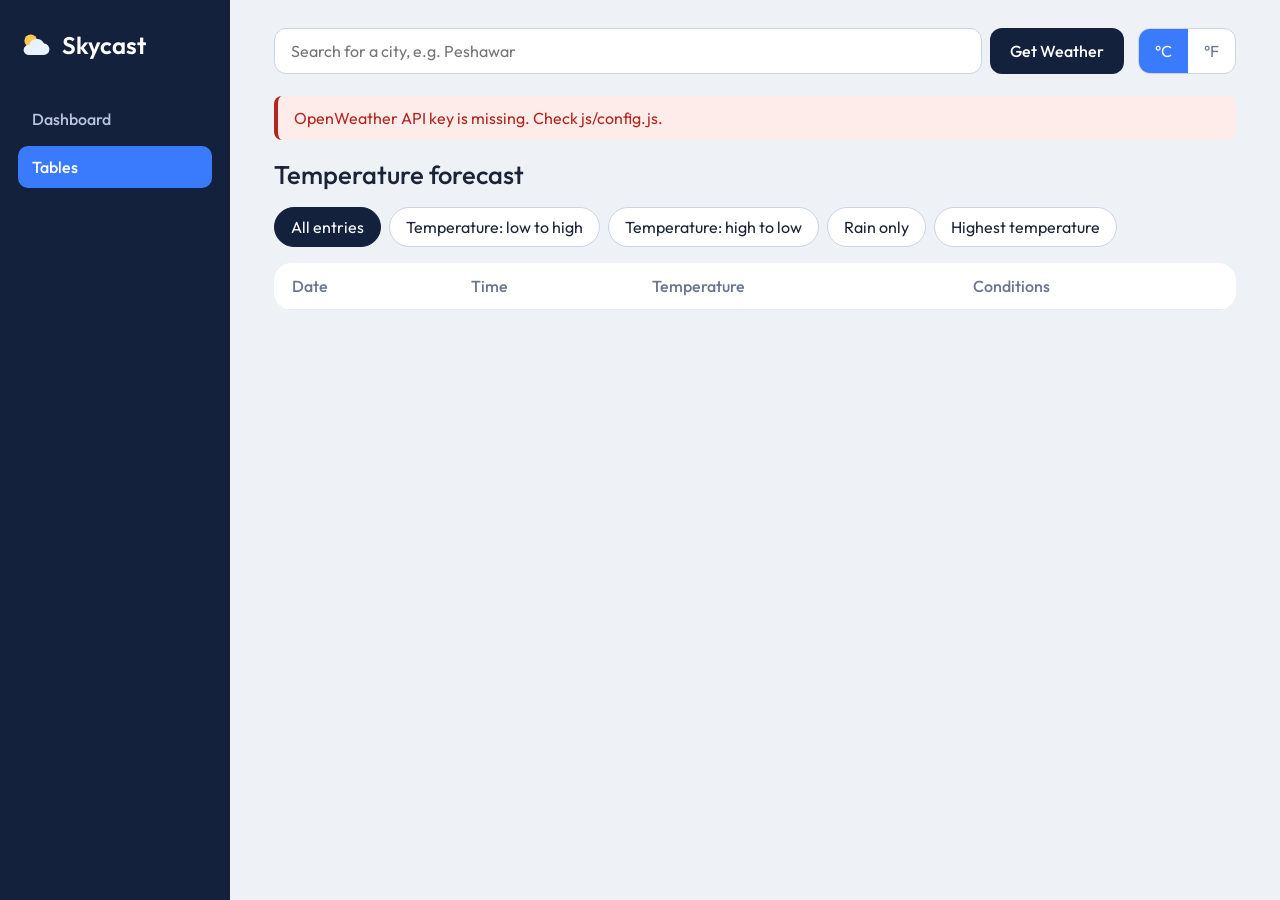
==== tables.html @ b5eb3813 "Day 4: charts and tables page" ====
<!DOCTYPE html>
<html lang="en">
<head>
  <meta charset="UTF-8">
  <meta name="viewport" content="width=device-width, initial-scale=1">
  <title>Skycast - Forecast Table</title>
  <link rel="preconnect" href="https://fonts.googleapis.com">
  <link rel="preconnect" href="https://fonts.gstatic.com" crossorigin>
  <link href="https://fonts.googleapis.com/css2?family=Outfit:wght@300;400;500;600&display=swap" rel="stylesheet">
  <link rel="stylesheet" href="css/style.css">
</head>
<body>
  <aside class="sidebar">
    <a class="logo" href="index.html" aria-label="Skycast home">
      <svg viewBox="0 0 48 48" width="34" height="34" aria-hidden="true">
        <circle cx="18" cy="18" r="9" fill="#ffc94d"/>
        <path d="M14 38h22a8 8 0 0 0 .8-16A11 11 0 0 0 16 24a7 7 0 0 0-2 14z" fill="#e8f1ff"/>
      </svg>
      <span>Skycast</span>
    </a>
    <nav>
      <a class="nav-link" href="index.html">Dashboard</a>
      <a class="nav-link active" href="tables.html">Tables</a>
    </nav>
  </aside>

  <main class="content">
    <header class="topbar">
      <form id="search-form" class="search" autocomplete="off">
        <label class="sr-only" for="city-input">City name</label>
        <input id="city-input" type="text" placeholder="Search for a city, e.g. Peshawar">
        <button type="submit">Get Weather</button>
      </form>
      <div class="units" role="group" aria-label="Temperature unit">
        <button type="button" data-unit="C" aria-pressed="true">°C</button>
        <button type="button" data-unit="F" aria-pressed="false">°F</button>
      </div>
    </header>

    <p id="error" class="error" role="alert" hidden></p>
    <div id="spinner" class="spinner-wrap" hidden><span class="spinner"></span>Loading forecast…</div>

    <h1 id="page-title" class="page-title">Temperature forecast</h1>

    <div class="filters" role="group" aria-label="Filters">
      <button type="button" data-filter="all" aria-pressed="true">All entries</button>
      <button type="button" data-filter="asc" aria-pressed="false">Temperature: low to high</button>
      <button type="button" data-filter="desc" aria-pressed="false">Temperature: high to low</button>
      <button type="button" data-filter="rain" aria-pressed="false">Rain only</button>
      <button type="button" data-filter="hottest" aria-pressed="false">Highest temperature</button>
    </div>

    <div class="table-wrap">
      <table>
        <thead><tr><th>Date</th><th>Time</th><th>Temperature</th><th>Conditions</th></tr></thead>
        <tbody id="table-body"></tbody>
      </table>
      <p id="empty" class="empty" hidden></p>
    </div>
    <nav id="pager" class="pager" aria-label="Pagination"></nav>
  </main>

  <script src="js/config.js"></script>
  <script src="js/api.js"></script>
  <script src="js/data.js"></script>
  <script src="js/tables.js"></script>
</body>
</html>
---- css/style.css ----
:root {
  --navy: #14213d;
  --navy-soft: #24365e;
  --paper: #eef2f7;
  --card: #ffffff;
  --text: #1b2437;
  --muted: #6b768c;
  --accent: #3a7bfd;
  --danger: #b3261e;
  --font: "Outfit", system-ui, -apple-system, "Segoe UI", sans-serif;
}
* { box-sizing: border-box; }
body { margin: 0; display: flex; min-height: 100vh; font-family: var(--font); background: var(--paper); color: var(--text); }
.sr-only { position: absolute; width: 1px; height: 1px; overflow: hidden; clip: rect(0 0 0 0); }
[hidden] { display: none !important; }
:focus-visible { outline: 3px solid var(--accent); outline-offset: 2px; }

/* ---------- side menu ---------- */
.sidebar { width: 230px; flex-shrink: 0; background: var(--navy); color: #fff; padding: 28px 18px; position: sticky; top: 0; height: 100vh; }
.logo { display: flex; align-items: center; gap: 10px; color: #fff; text-decoration: none; font-size: 1.5rem; font-weight: 600; margin-bottom: 36px; }
.sidebar nav { display: flex; flex-direction: column; gap: 6px; }
.nav-link { color: #b9c4dd; text-decoration: none; padding: 11px 14px; border-radius: 10px; font-weight: 500; transition: background .2s, color .2s; }
.nav-link:hover { background: var(--navy-soft); color: #fff; }
.nav-link.active { background: var(--accent); color: #fff; }

/* ---------- main ---------- */
.content { flex: 1; min-width: 0; padding: 28px clamp(16px, 4vw, 44px) 48px; max-width: 1100px; }
.topbar { display: flex; gap: 14px; flex-wrap: wrap; align-items: center; margin-bottom: 22px; }
.search { display: flex; flex: 1; min-width: 260px; gap: 8px; }
.search input { flex: 1; min-width: 0; padding: 12px 16px; font: inherit; border: 1px solid #ccd4e2; border-radius: 12px; background: var(--card); }
button { font: inherit; cursor: pointer; }
.search button { padding: 12px 20px; border: 0; border-radius: 12px; background: var(--navy); color: #fff; font-weight: 500; }
.search button:hover:not(:disabled) { background: var(--navy-soft); }
.search button:disabled { opacity: .6; cursor: progress; }
.units { display: flex; background: var(--card); border: 1px solid #ccd4e2; border-radius: 12px; overflow: hidden; }
.units button { border: 0; background: transparent; padding: 12px 16px; color: var(--muted); }
.units button[aria-pressed="true"] { background: var(--accent); color: #fff; }

.error { background: #fdecea; color: var(--danger); border-left: 4px solid var(--danger); padding: 12px 16px; border-radius: 8px; margin: 0 0 18px; }
.spinner-wrap { display: flex; align-items: center; gap: 12px; color: var(--muted); padding: 18px 4px; }
.spinner { width: 22px; height: 22px; border: 3px solid #ccd4e2; border-top-color: var(--accent); border-radius: 50%; animation: spin .8s linear infinite; }
@keyframes spin { to { transform: rotate(360deg); } }

/* ---------- weather widget (background follows conditions) ---------- */
.widget { border-radius: 24px; padding: clamp(22px, 4vw, 38px); color: #fff; margin-bottom: 30px; transition: background .6s; }
.widget-main { display: flex; justify-content: space-between; align-items: center; gap: 16px; }
.widget h1 { margin: 0; font-size: clamp(1.6rem, 4vw, 2.2rem); font-weight: 500; }
.muted { margin: 4px 0 0; opacity: .8; }
.temp { margin: 10px 0 0; font-size: clamp(4rem, 12vw, 6.5rem); font-weight: 300; line-height: 1; }
.desc { margin: 8px 0 0; font-size: 1.25rem; text-transform: capitalize; }
.w-icon { width: clamp(100px, 22vw, 180px); height: auto; }
.w-icon.pop { animation: pop .6s ease-out; }
@keyframes pop { from { opacity: 0; transform: scale(.7); } to { opacity: 1; transform: scale(1); } }
.stats { display: grid; grid-template-columns: repeat(3, 1fr); gap: 12px; margin: 26px 0 0; padding-top: 20px; border-top: 1px solid rgba(255,255,255,.35); }
.stats dt { opacity: .8; font-size: .9rem; }
.stats dd { margin: 4px 0 0; font-size: 1.3rem; font-weight: 500; }

.bg-clear        { background: linear-gradient(135deg, #2f80ed, #56ccf2); }
.bg-clear-night  { background: linear-gradient(135deg, #0f1c3f, #3b3f8f); }
.bg-clouds       { background: linear-gradient(135deg, #6b7a90, #a5b1c2); }
.bg-rain         { background: linear-gradient(135deg, #2c3e50, #4a6a8a); }
.bg-thunder      { background: linear-gradient(135deg, #1c1b2e, #504a78); }
.bg-snow         { background: linear-gradient(135deg, #7f9bb8, #cfe0ee); color: #16263a; }
.bg-mist         { background: linear-gradient(135deg, #7d8790, #b8bfc5); }

/* ---------- forecast ---------- */
h2 { font-size: 1.25rem; font-weight: 500; margin: 0 0 14px; }
.forecast { display: grid; grid-template-columns: repeat(auto-fit, minmax(140px, 1fr)); gap: 14px; }
.day { background: var(--card); border-radius: 16px; padding: 16px; text-align: center; }
.day strong { display: block; font-weight: 500; }
.day img { width: 64px; height: 64px; }
.day .range { font-size: 1.1rem; font-weight: 500; }
.day .cond { color: var(--muted); font-size: .9rem; }

/* ---------- small screens ---------- */
@media (max-width: 800px) {
  body { flex-direction: column; }
  .sidebar { width: 100%; height: auto; position: static; display: flex; align-items: center; justify-content: space-between; padding: 12px 16px; }
  .logo { margin: 0; font-size: 1.25rem; }
  .sidebar nav { flex-direction: row; }
  .stats { grid-template-columns: 1fr 1fr 1fr; }
}
@media (max-width: 480px) {
  .widget-main { flex-direction: column-reverse; align-items: flex-start; }
  .stats dd { font-size: 1.05rem; }
}
@media (prefers-reduced-motion: reduce) {
  * { animation: none !important; transition: none !important; }
}

/* ---------- charts ---------- */
.charts { display: grid; grid-template-columns: repeat(auto-fit, minmax(320px, 1fr)); gap: 16px; margin-bottom: 30px; }
.chart-card { background: var(--card); border-radius: 18px; padding: 18px 20px 14px; }
.chart-card.wide { grid-column: 1 / -1; }
.chart-box { position: relative; height: 260px; }

/* ---------- tables page ---------- */
.page-title { font-size: 1.6rem; font-weight: 500; margin: 0 0 16px; }
.filters { display: flex; flex-wrap: wrap; gap: 8px; margin-bottom: 16px; }
.filters button { border: 1px solid #ccd4e2; background: var(--card); color: var(--text); padding: 9px 16px; border-radius: 999px; }
.filters button[aria-pressed="true"] { background: var(--navy); border-color: var(--navy); color: #fff; }
.table-wrap { background: var(--card); border-radius: 18px; overflow-x: auto; }
table { width: 100%; border-collapse: collapse; min-width: 460px; }
th, td { text-align: left; padding: 13px 18px; }
thead th { color: var(--muted); font-weight: 500; border-bottom: 1px solid #e3e8f1; }
tbody tr:nth-child(even) { background: #f6f8fb; }
td img { width: 34px; height: 34px; vertical-align: middle; margin-right: 6px; }
.empty { padding: 28px; text-align: center; color: var(--muted); }
.pager { display: flex; flex-wrap: wrap; justify-content: center; gap: 6px; margin-top: 18px; }
.pager button { min-width: 40px; padding: 9px 12px; border: 1px solid #ccd4e2; background: var(--card); border-radius: 10px; }
.pager button[aria-current="page"] { background: var(--accent); border-color: var(--accent); color: #fff; }
.pager button:disabled { opacity: .45; cursor: default; }
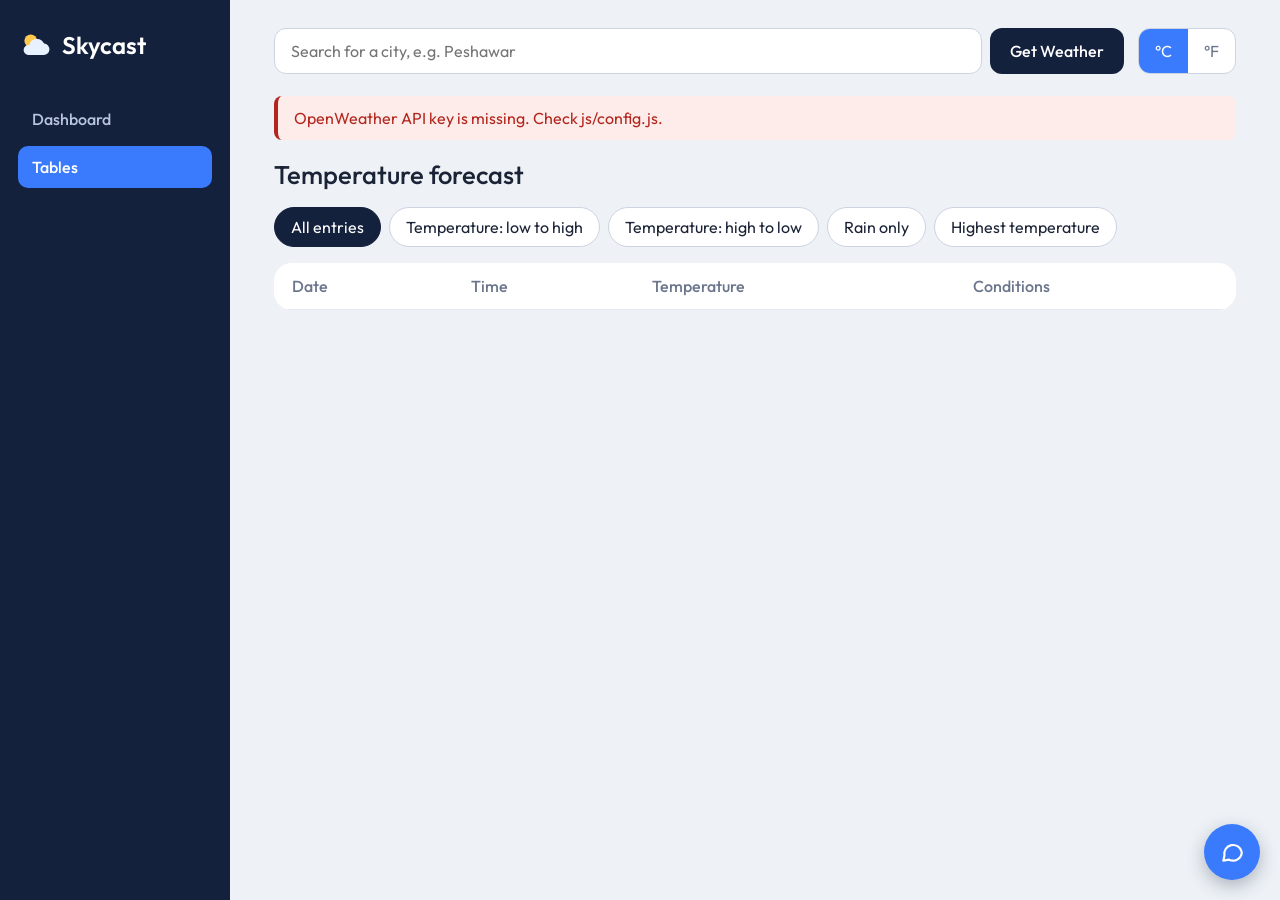
==== commit 83f7f9a7: "Day 5: chatbot window, README, deploy workflow" ====
--- a/tables.html
+++ b/tables.html
@@ -63,6 +63,8 @@
   <script src="js/config.js"></script>
   <script src="js/api.js"></script>
   <script src="js/data.js"></script>
+  <script src="js/chatbot.js"></script>
+  <script src="js/chat-ui.js"></script>
   <script src="js/tables.js"></script>
 </body>
 </html>
--- a/css/style.css
+++ b/css/style.css
@@ -110,3 +110,21 @@
 .pager button { min-width: 40px; padding: 9px 12px; border: 1px solid #ccd4e2; background: var(--card); border-radius: 10px; }
 .pager button[aria-current="page"] { background: var(--accent); border-color: var(--accent); color: #fff; }
 .pager button:disabled { opacity: .45; cursor: default; }
+
+/* ---------- chatbot window ---------- */
+.chat-fab { position: fixed; right: 20px; bottom: 20px; width: 56px; height: 56px; border: 0; border-radius: 50%; background: var(--accent); color: #fff; display: grid; place-items: center; box-shadow: 0 6px 18px rgba(20,33,61,.3); z-index: 20; }
+.chat-fab:hover { background: #2c66d8; }
+.chat-panel { position: fixed; right: 20px; bottom: 88px; width: 350px; max-width: calc(100vw - 32px); height: 470px; max-height: calc(100vh - 120px); background: var(--card); border-radius: 18px; box-shadow: 0 12px 40px rgba(20,33,61,.28); display: flex; flex-direction: column; overflow: hidden; z-index: 20; }
+.chat-panel header { display: flex; justify-content: space-between; align-items: center; padding: 14px 16px; background: var(--navy); color: #fff; }
+.chat-panel header button { border: 0; background: transparent; color: #fff; font-size: 1.1rem; padding: 4px 8px; }
+.chat-log { flex: 1; overflow-y: auto; padding: 14px; display: flex; flex-direction: column; gap: 8px; background: var(--paper); }
+.msg { max-width: 85%; padding: 9px 13px; border-radius: 14px; line-height: 1.4; white-space: pre-wrap; overflow-wrap: anywhere; }
+.msg.user { align-self: flex-end; background: var(--accent); color: #fff; border-bottom-right-radius: 4px; }
+.msg.bot { align-self: flex-start; background: var(--card); border-bottom-left-radius: 4px; }
+.msg.error { align-self: flex-start; background: #fdecea; color: var(--danger); }
+.msg.pending { color: var(--muted); font-style: italic; }
+.chat-panel form { display: flex; gap: 8px; padding: 10px; border-top: 1px solid #e3e8f1; }
+.chat-panel input { flex: 1; min-width: 0; padding: 10px 12px; font: inherit; border: 1px solid #ccd4e2; border-radius: 10px; }
+.chat-panel form button { padding: 10px 14px; border: 0; border-radius: 10px; background: var(--navy); color: #fff; }
+.chat-panel form button:disabled { opacity: .6; }
+@media (max-width: 480px) { .chat-panel { right: 16px; bottom: 84px; height: 65vh; } .chat-fab { right: 16px; bottom: 16px; } }
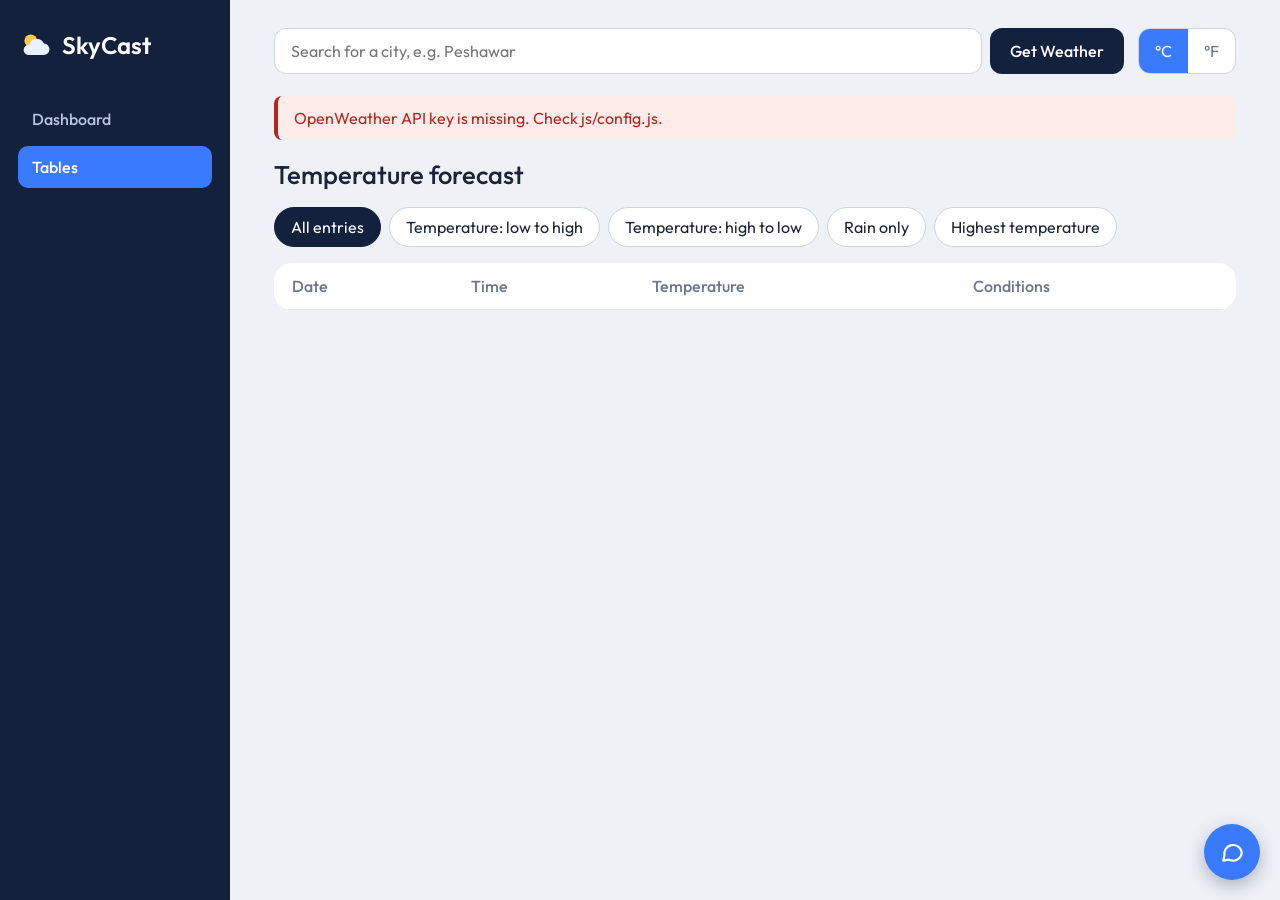
==== commit 4a24030a: "Day 6: Clean-Up" ====
--- a/tables.html
+++ b/tables.html
@@ -3,7 +3,7 @@
 <head>
   <meta charset="UTF-8">
   <meta name="viewport" content="width=device-width, initial-scale=1">
-  <title>Skycast - Forecast Table</title>
+  <title>SkyCast - Forecast Table</title>
   <link rel="preconnect" href="https://fonts.googleapis.com">
   <link rel="preconnect" href="https://fonts.gstatic.com" crossorigin>
   <link href="https://fonts.googleapis.com/css2?family=Outfit:wght@300;400;500;600&display=swap" rel="stylesheet">
@@ -16,7 +16,7 @@
         <circle cx="18" cy="18" r="9" fill="#ffc94d"/>
         <path d="M14 38h22a8 8 0 0 0 .8-16A11 11 0 0 0 16 24a7 7 0 0 0-2 14z" fill="#e8f1ff"/>
       </svg>
-      <span>Skycast</span>
+      <span>SkyCast</span>
     </a>
     <nav>
       <a class="nav-link" href="index.html">Dashboard</a>
